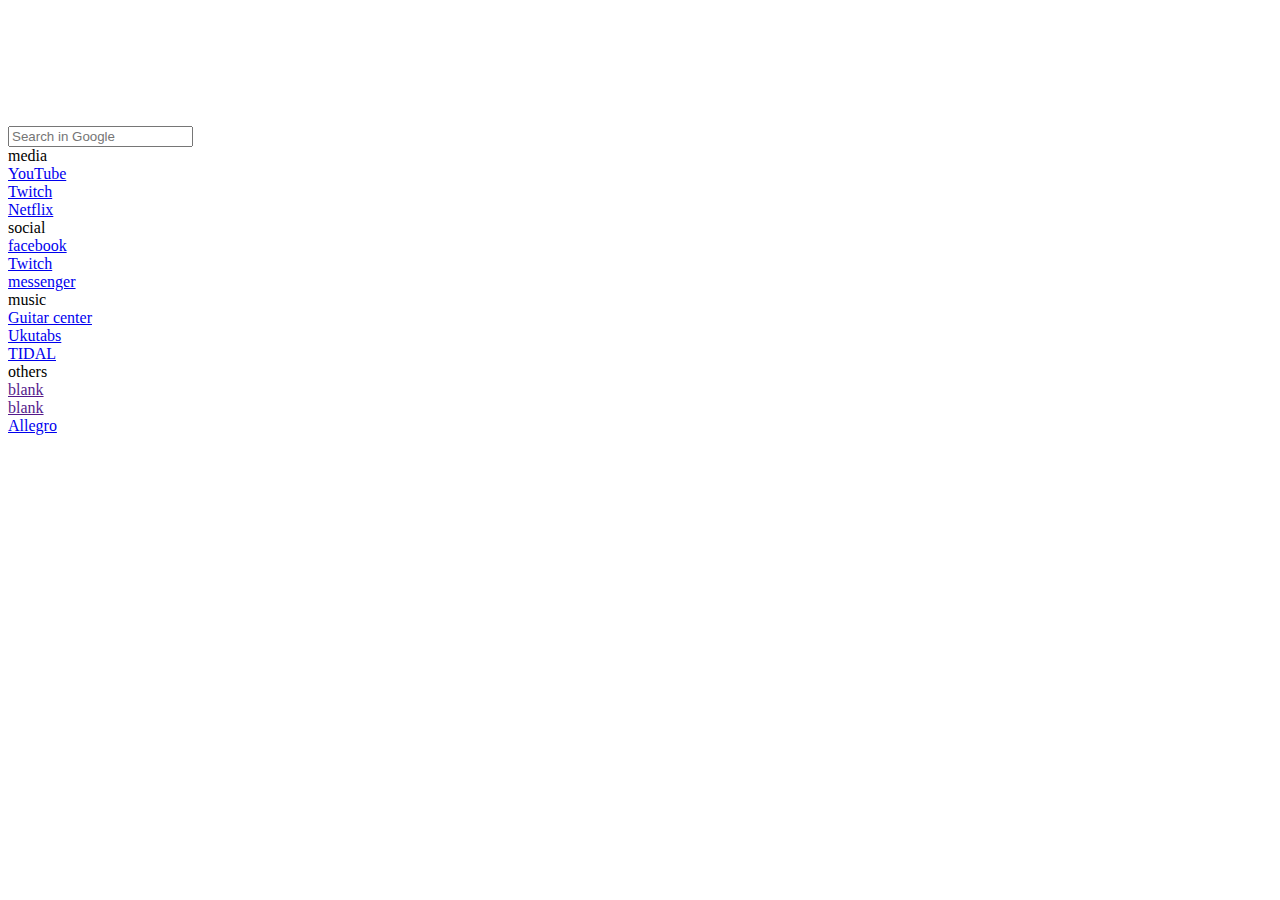
==== index.html @ 4ba5e6cd "Update index.html" ====
<!DOCTYPE HTML>
<html lang="pl">
<head>
	<title>Strona startowa</title>
    <meta charset="utf-8" />
    <link rel="stylesheet" href="style.css" type="text/css">
    <link rel="stylesheet" href="css/fontello.css" type="text/css">
  <link href='https://fonts.googleapis.com/css?family=Lato|Josefin+Sans&subset=latin,latin-ext' rel='stylesheet' type='text/css'>
  <link href="https://fonts.googleapis.com/css2?family=Press+Start+2P&family=Roboto+Mono&display=swap" rel="stylesheet">
  <link href="https://fonts.googleapis.com/css2?family=Share+Tech+Mono&display=swap" rel="stylesheet">
  <link href="https://fonts.googleapis.com/css2?family=Karla&display=swap" rel="stylesheet">
	<script src="timer.js"></script>
		<title>Nowa Karta
	</title>
</head>
<body onload="odliczanie();">
<div style="margin-top:10%;"></div>
<div class="test">
    <div class="square">
      <div id="zegar"></div>
    </div>
  
    <div class="square">
      <form class="square" method="get" action="https://www.google.com/search">
      <input id="search" type="text" name="q" placeholder="Search in Google"/>
      </form>
    </div>
    <div class="square">
   <div class="tile1">
    <a class="tilelink2">media</a><br />
     <a class="option1" href="https://www.youtube.com">YouTube</a><br />
     <a class="option1" href="https://www.twitch.tv">Twitch</a><br />
     <a class="option1" href="https://www.netflix.com">Netflix</a>
   </div>
   <div class="tile1">
    <a class="tilelink3">social</a><br />
     <a class="option2" href="https://www.facebook.com">facebook</a><br />
     <a class="option2" href="https://www.twitch.tv">Twitch</a><br />
     <a class="option2" href="https://www.messenger.com/">messenger</a>

  </div>
  <div class="tile1">
    <a class="tilelink4">music</a><br />
    <a class="option3" href="https://www.ultimate-guitar.com/explore">Guitar center</a><br />
    <a class="option3" href="https://www.ukutabs.com">Ukutabs</a><br />
    <a class="option3" href="https://www.tidal.com">TIDAL</a>

  </div>
  <div class="tile1">
    <a class="tilelink5">others</a><br />
    <a class="option4" href="">blank</a><br />
    <a class="option4" href="">blank</a><br />
    <a class="option4" href="https://www.allegro.pl">Allegro</a>

  </div>
  </div>
</div>
</body>
</html>
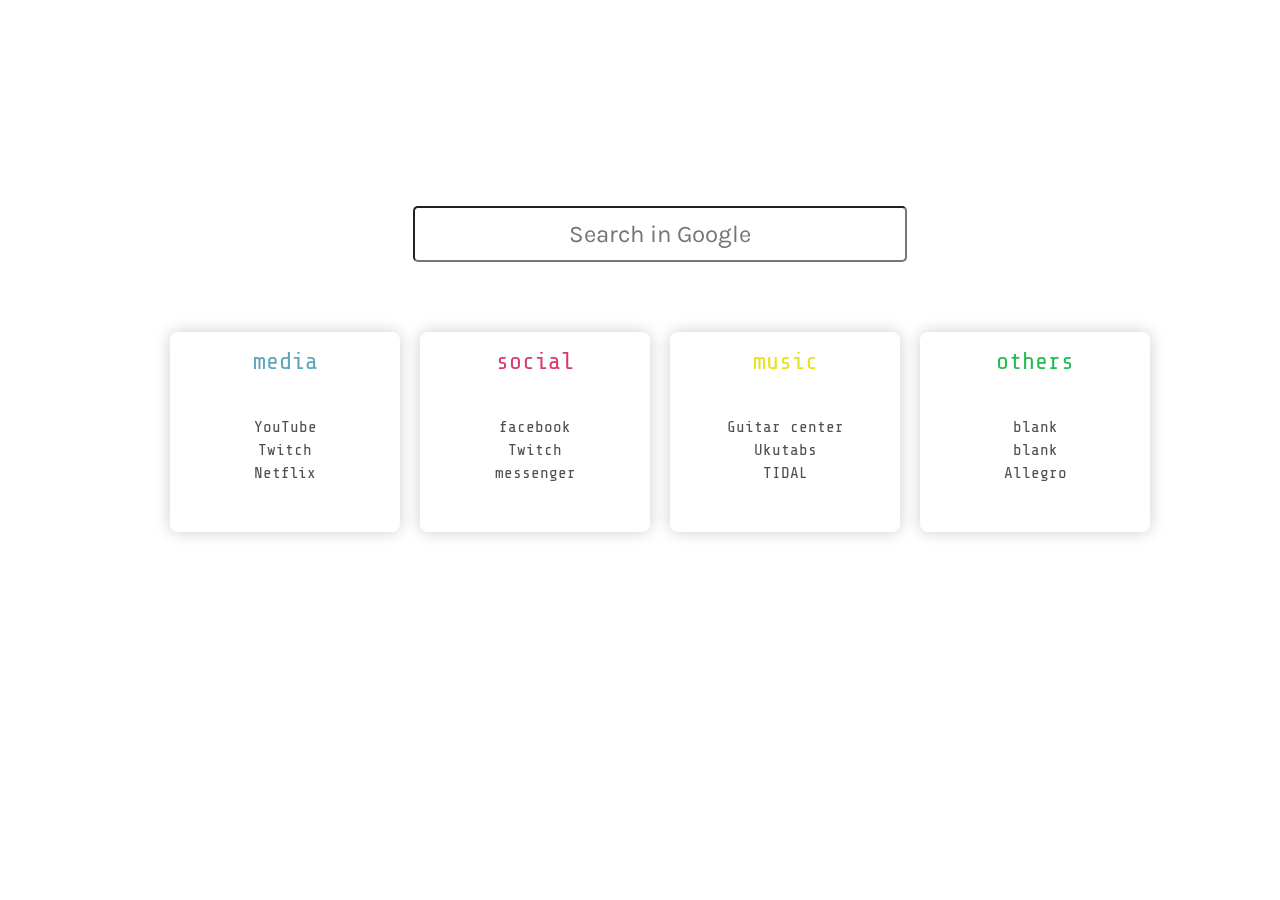
==== commit 5966f015: "Add files via upload" ====
--- a/index.html
+++ b/index.html
@@ -3,13 +3,29 @@
 <head>
 	<title>Strona startowa</title>
     <meta charset="utf-8" />
-    <link rel="stylesheet" href="style.css" type="text/css">
+    
     <link rel="stylesheet" href="css/fontello.css" type="text/css">
   <link href='https://fonts.googleapis.com/css?family=Lato|Josefin+Sans&subset=latin,latin-ext' rel='stylesheet' type='text/css'>
   <link href="https://fonts.googleapis.com/css2?family=Press+Start+2P&family=Roboto+Mono&display=swap" rel="stylesheet">
   <link href="https://fonts.googleapis.com/css2?family=Share+Tech+Mono&display=swap" rel="stylesheet">
   <link href="https://fonts.googleapis.com/css2?family=Karla&display=swap" rel="stylesheet">
 	<script src="timer.js"></script>
+  <script type="text/javascript">
+        var currentTime = new Date().getHours();
+        if(7 <= currentTime&&currentTime < 19){
+          document.write("<link rel='stylesheet' href='style_dzien.css' type='text/css'>");
+        }
+        else if(19 <=currentTime&&currentTime <22){
+          document.write("<link rel='stylesheet' href='style_wieczur.css' type='text/css'>");
+        }
+        else{
+          document.write("<link rel='stylesheet' href='style_nuc.css' type='text/css'>");
+        }
+
+
+
+
+  </script>
 		<title>Nowa Karta
 	</title>
 </head>
@@ -21,7 +37,7 @@
     </div>
   
     <div class="square">
-      <form class="square" method="get" action="https://www.google.com/search">
+      <form class="square" method="get" action="http://www.google.com/search">
       <input id="search" type="text" name="q" placeholder="Search in Google"/>
       </form>
     </div>
@@ -56,4 +72,4 @@
   </div>
 </div>
 </body>
-</html>
+</html>--- a/style_dzien.css
+++ b/style_dzien.css
@@ -0,0 +1,191 @@
+body
+{
+	background-image:url(wallpaper.jpg);
+	background-size: cover;
+	color: #ffffff;
+	
+	font-size: 20px;
+	/* background-color: #212022; */
+	background-attachment: fixed;
+}
+
+.square
+{
+	width: 100%;
+	float: center;
+	display: flex;
+	align-items: center;
+	font-family: 'Share Tech Mono', monospace;
+	display: flex;
+  	align-items: center;
+	justify-content: center;
+	padding: 20px;
+}
+
+#logo
+{
+	float: left;
+	font-family: 'Josefin Sans', sans-serif;
+	font-size: 70px;
+	width: 600px;
+}
+#search
+{
+	float: center;
+	border-radius: 5px;
+	width: 50%;
+	font-size: 24px;
+	height: 50px;
+	font-family: 'Karla', sans-serif;
+	/*box-shadow: 0 0 1rem 0 rgba(0, 0, 0, .2); 
+	/* background-color: #eb9ee0; */
+	background: inherit;
+	z-index: 1;
+	color: gray;
+	text-align: center;
+	backdrop-filter: blur(15px);
+	
+}
+
+#zegar
+{
+	float: center;
+	font-family: 'Share Tech Mono', monospace;
+	font-size: 70px;
+	text-align: center;
+	color:rgb(169, 177, 245);
+}
+.tile1 
+{   border-radius:8px;
+	margin: 10px;
+	width:230px;
+	height: 200px;
+	box-shadow: 0 0 1rem 0 rgba(0, 0, 0, .2); 
+	/* background: rgb(47, 46, 48,); */
+	float: left;
+	text-align: center;
+	z-index: 1;
+	/* opacity: 0.7; */
+	background: inherit;
+	overflow: hidden;
+	backdrop-filter: blur(15px);
+}
+
+
+.tile1.first{
+	background: rgba(47, 46, 48, 0.7);
+}
+.tile1.second{
+	background: rgba(47, 46, 48, 0.7);
+}
+
+.tile1.third{
+	background: rgba(47, 46, 48, 0.7);
+}
+.tile1.forth{
+	background: rgba(47, 46, 48, 0.7);
+}
+
+
+
+
+.option1{
+	color: #4f4f50;
+	text-align: center;
+	font-size: 16px;
+	text-decoration: none;
+}
+
+
+.option1:hover
+{
+	color: #5EA6BD;
+	text-decoration: none;
+	cursor: pointer;
+	font-size: 18px;
+}
+
+.option2{
+	color: #4f4f50;
+	text-align: center;
+	font-size: 16px;
+	text-decoration: none;
+}
+.option2:hover
+{
+	color: #D83C6F;
+	text-decoration: none;
+	cursor: pointer;
+	font-size: 18px;
+}
+.option3{
+	color: #4f4f50;
+	text-align: center;
+	font-size: 16px;
+	text-decoration: none;
+}
+
+.option3:hover
+{
+	color: rgb(230, 226, 29);
+	text-decoration: none;
+	cursor: pointer;
+	font-size: 18px;
+}
+.option4{
+	color: #4f4f50;
+	text-align: center;
+	font-size: 16px;
+	text-decoration: none;
+}
+.option4:hover
+{
+	color: rgb(36, 187, 82);
+	text-decoration: none;
+	cursor: pointer;
+	font-size: 18px;
+}
+a.tilelink
+{
+	color: #707072;
+	text-decoration: none;
+	width:230px;
+	height: 142px;
+	padding: 10px;
+}
+a.tilelink2
+{
+	color: #5EA6BD;
+	display: block;
+	font-size: 24px;
+	padding: 16px;
+}
+a.tilelink3
+{
+	color: #D83C6F;
+	display: block;
+	padding: 16px;
+	font-size: 24px;
+}
+a.tilelink4
+{
+	color: rgb(230, 226, 29);
+	display: block;
+	padding: 16px;
+	font-size: 24px;
+}
+a.tilelink5
+{
+	color: rgb(36, 187, 82);
+	display: block;
+	padding: 16px;
+	font-size: 24px;
+}
+.test
+{
+	 margin: auto;
+    width: 80%;
+	margin-left: auto;
+    margin-right: auto;
+	align-items: center;
+}--- a/style_wieczur.css
+++ b/style_wieczur.css
@@ -0,0 +1,192 @@
+body
+{
+	background-image:url(wallpaper_wieczur.jpg);
+	background-size: cover;
+	color: #ffffff;
+	
+	font-size: 20px;
+	/* background-color: #212022; */
+	background-attachment: fixed;
+}
+
+.square
+{
+	width: 100%;
+	float: center;
+	display: flex;
+	align-items: center;
+	font-family: 'Share Tech Mono', monospace;
+	display: flex;
+  	align-items: center;
+	justify-content: center;
+	padding: 20px;
+}
+
+
+#logo
+{
+	float: left;
+	font-family: 'Josefin Sans', sans-serif;
+	font-size: 70px;
+	width: 600px;
+}
+#search
+{
+	float: center;
+	border-radius: 5px;
+	width: 50%;
+	font-size: 24px;
+	height: 50px;
+	font-family: 'Karla', sans-serif;
+	/*box-shadow: 0 0 1rem 0 rgba(0, 0, 0, .2); 
+	/* background-color: #eb9ee0; */
+	background: inherit;
+	z-index: 1;
+	color: gray;
+	text-align: center;
+	backdrop-filter: blur(15px);
+	
+}
+
+#zegar
+{
+	float: center;
+	font-family: 'Share Tech Mono', monospace;
+	font-size: 70px;
+	text-align: center;
+	color:rgb(238, 121, 127);
+}
+.tile1 
+{   border-radius:8px;
+	margin: 10px;
+	width:230px;
+	height: 200px;
+	box-shadow: 0 0 1rem 0 rgba(0, 0, 0, .2); 
+	/* background: rgb(47, 46, 48,); */
+	float: left;
+	text-align: center;
+	z-index: 1;
+	/* opacity: 0.7; */
+	background: inherit;
+	overflow: hidden;
+	backdrop-filter: blur(15px);
+}
+
+
+.tile1.first{
+	background: rgba(47, 46, 48, 0.7);
+}
+.tile1.second{
+	background: rgba(47, 46, 48, 0.7);
+}
+
+.tile1.third{
+	background: rgba(47, 46, 48, 0.7);
+}
+.tile1.forth{
+	background: rgba(47, 46, 48, 0.7);
+}
+
+
+
+
+.option1{
+	color: #868688;
+	text-align: center;
+	font-size: 16px;
+	text-decoration: none;
+}
+
+
+.option1:hover
+{
+	color: #5EA6BD;
+	text-decoration: none;
+	cursor: pointer;
+	font-size: 18px;
+}
+
+.option2{
+	color: #868688;
+	text-align: center;
+	font-size: 16px;
+	text-decoration: none;
+}
+.option2:hover
+{
+	color: #D83C6F;
+	text-decoration: none;
+	cursor: pointer;
+	font-size: 18px;
+}
+.option3{
+	color: #868688;
+	text-align: center;
+	font-size: 16px;
+	text-decoration: none;
+}
+
+.option3:hover
+{
+	color: rgb(230, 226, 29);
+	text-decoration: none;
+	cursor: pointer;
+	font-size: 18px;
+}
+.option4{
+	color: #868688;
+	text-align: center;
+	font-size: 16px;
+	text-decoration: none;
+}
+.option4:hover
+{
+	color: rgb(36, 187, 82);
+	text-decoration: none;
+	cursor: pointer;
+	font-size: 18px;
+}
+a.tilelink
+{
+	color: #707072;
+	text-decoration: none;
+	width:230px;
+	height: 142px;
+	padding: 10px;
+}
+a.tilelink2
+{
+	color: #5EA6BD;
+	display: block;
+	font-size: 24px;
+	padding: 16px;
+}
+a.tilelink3
+{
+	color: #D83C6F;
+	display: block;
+	padding: 16px;
+	font-size: 24px;
+}
+a.tilelink4
+{
+	color: rgb(230, 226, 29);
+	display: block;
+	padding: 16px;
+	font-size: 24px;
+}
+a.tilelink5
+{
+	color: rgb(36, 187, 82);
+	display: block;
+	padding: 16px;
+	font-size: 24px;
+}
+.test
+{
+	 margin: auto;
+    width: 80%;
+	margin-left: auto;
+    margin-right: auto;
+	align-items: center;
+}--- a/style_nuc.css
+++ b/style_nuc.css
@@ -0,0 +1,192 @@
+body
+{
+	background-image:url(wallpaper_nuc.png);
+	background-size: cover;
+	color: #ffffff;
+	
+	font-size: 20px;
+	/* background-color: #212022; */
+	background-attachment: fixed;
+}
+
+.square
+{
+	width: 100%;
+	float: center;
+	display: flex;
+	align-items: center;
+	font-family: 'Share Tech Mono', monospace;
+	display: flex;
+  	align-items: center;
+	justify-content: center;
+	padding: 20px;
+}
+
+
+#logo
+{
+	float: left;
+	font-family: 'Josefin Sans', sans-serif;
+	font-size: 70px;
+	width: 600px;
+}
+#search
+{
+	float: center;
+	border-radius: 5px;
+	width: 50%;
+	font-size: 24px;
+	height: 50px;
+	font-family: 'Karla', sans-serif;
+	/*box-shadow: 0 0 1rem 0 rgba(0, 0, 0, .2); 
+	/* background-color: #eb9ee0; */
+	background: inherit;
+	z-index: 1;
+	color: gray;
+	text-align: center;
+	backdrop-filter: blur(15px);
+	
+}
+
+#zegar
+{
+	float: center;
+	font-family: 'Share Tech Mono', monospace;
+	font-size: 70px;
+	text-align: center;
+	color:rgb(92, 218, 218);
+}
+.tile1 
+{   border-radius:8px;
+	margin: 10px;
+	width:230px;
+	height: 200px;
+	box-shadow: 0 0 1rem 0 rgba(0, 0, 0, .2); 
+	/* background: rgb(47, 46, 48,); */
+	float: left;
+	text-align: center;
+	z-index: 1;
+	/* opacity: 0.7; */
+	background: inherit;
+	overflow: hidden;
+	backdrop-filter: blur(15px);
+}
+
+
+.tile1.first{
+	background: rgba(47, 46, 48, 0.7);
+}
+.tile1.second{
+	background: rgba(47, 46, 48, 0.7);
+}
+
+.tile1.third{
+	background: rgba(47, 46, 48, 0.7);
+}
+.tile1.forth{
+	background: rgba(47, 46, 48, 0.7);
+}
+
+
+
+
+.option1{
+	color: #868688;
+	text-align: center;
+	font-size: 16px;
+	text-decoration: none;
+}
+
+
+.option1:hover
+{
+	color: #5EA6BD;
+	text-decoration: none;
+	cursor: pointer;
+	font-size: 18px;
+}
+
+.option2{
+	color: #868688;
+	text-align: center;
+	font-size: 16px;
+	text-decoration: none;
+}
+.option2:hover
+{
+	color: #D83C6F;
+	text-decoration: none;
+	cursor: pointer;
+	font-size: 18px;
+}
+.option3{
+	color: #868688;
+	text-align: center;
+	font-size: 16px;
+	text-decoration: none;
+}
+
+.option3:hover
+{
+	color: rgb(230, 226, 29);
+	text-decoration: none;
+	cursor: pointer;
+	font-size: 18px;
+}
+.option4{
+	color: #868688;
+	text-align: center;
+	font-size: 16px;
+	text-decoration: none;
+}
+.option4:hover
+{
+	color: rgb(36, 187, 82);
+	text-decoration: none;
+	cursor: pointer;
+	font-size: 18px;
+}
+a.tilelink
+{
+	color: #707072;
+	text-decoration: none;
+	width:230px;
+	height: 142px;
+	padding: 10px;
+}
+a.tilelink2
+{
+	color: #5EA6BD;
+	display: block;
+	font-size: 24px;
+	padding: 16px;
+}
+a.tilelink3
+{
+	color: #D83C6F;
+	display: block;
+	padding: 16px;
+	font-size: 24px;
+}
+a.tilelink4
+{
+	color: rgb(230, 226, 29);
+	display: block;
+	padding: 16px;
+	font-size: 24px;
+}
+a.tilelink5
+{
+	color: rgb(36, 187, 82);
+	display: block;
+	padding: 16px;
+	font-size: 24px;
+}
+.test
+{
+	 margin: auto;
+    width: 80%;
+	margin-left: auto;
+    margin-right: auto;
+	align-items: center;
+}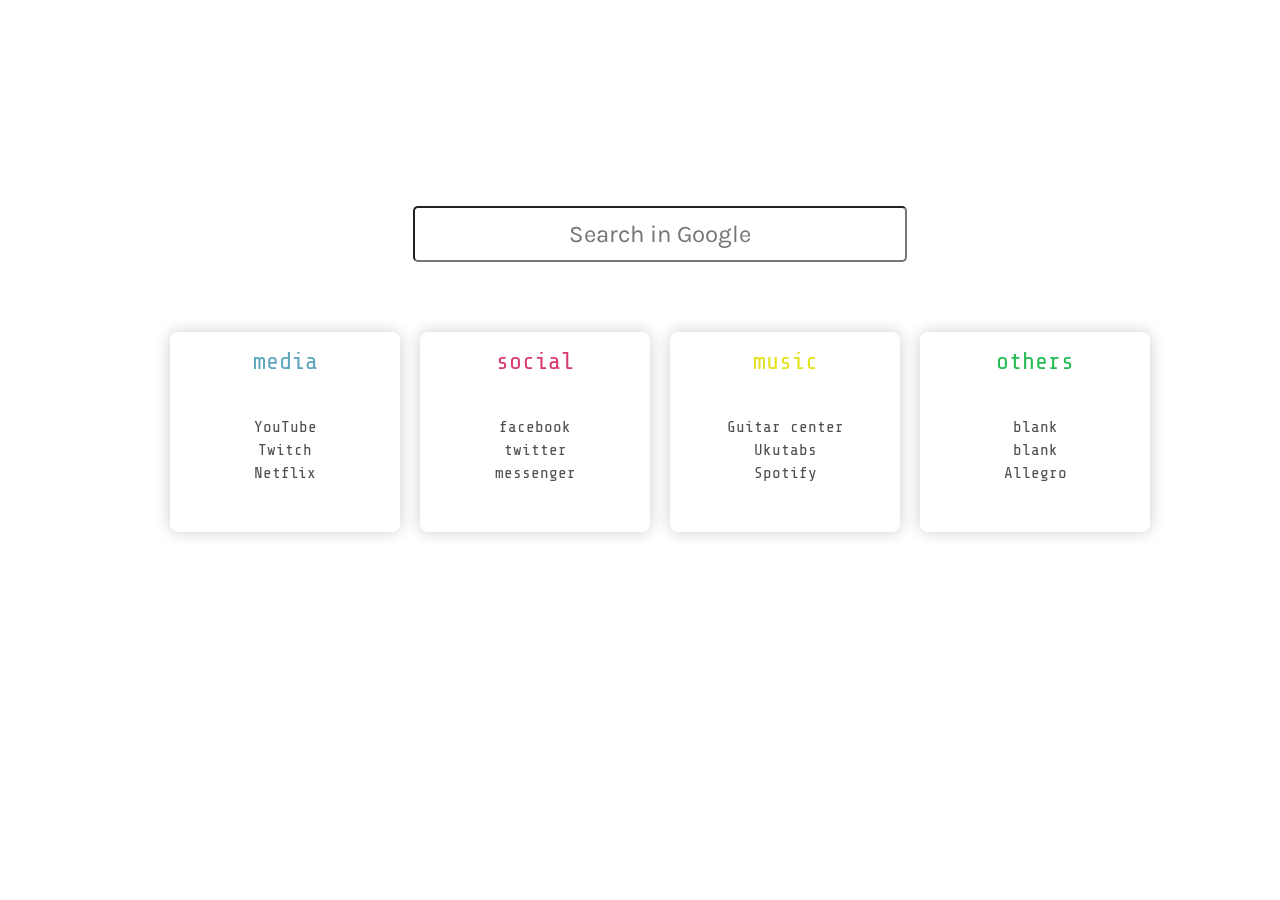
==== commit 040a73b8: "Update index.html" ====
--- a/index.html
+++ b/index.html
@@ -51,7 +51,7 @@
    <div class="tile1">
     <a class="tilelink3">social</a><br />
      <a class="option2" href="https://www.facebook.com">facebook</a><br />
-     <a class="option2" href="https://www.twitch.tv">Twitch</a><br />
+     <a class="option2" href="https://www.twitter.com">twitter</a><br />
      <a class="option2" href="https://www.messenger.com/">messenger</a>
 
   </div>
@@ -59,7 +59,7 @@
     <a class="tilelink4">music</a><br />
     <a class="option3" href="https://www.ultimate-guitar.com/explore">Guitar center</a><br />
     <a class="option3" href="https://www.ukutabs.com">Ukutabs</a><br />
-    <a class="option3" href="https://www.tidal.com">TIDAL</a>
+    <a class="option3" href="https://www.spotify.com">Spotify</a>
 
   </div>
   <div class="tile1">
@@ -72,4 +72,4 @@
   </div>
 </div>
 </body>
-</html>+</html>
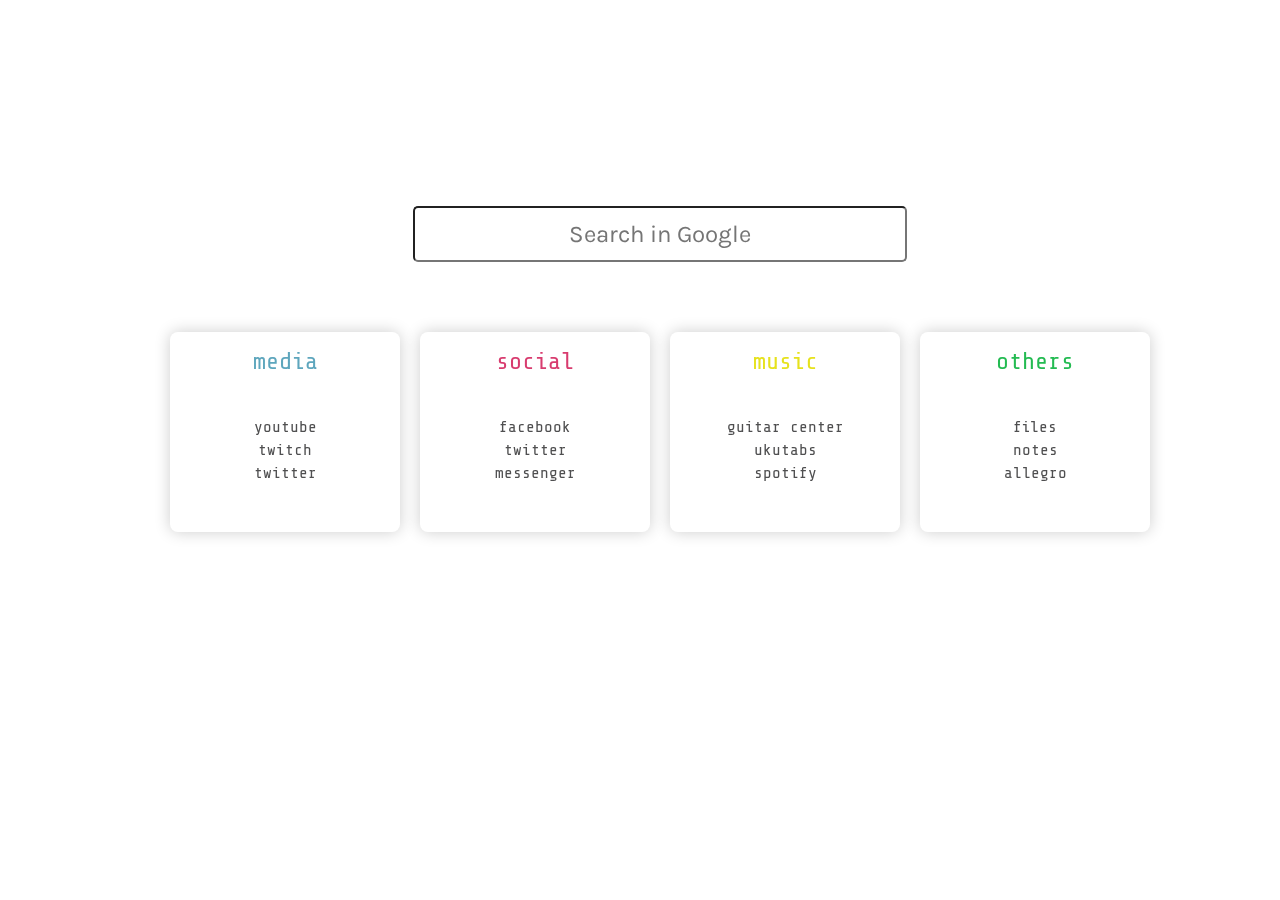
==== commit e5315dbb: "Update index.html" ====
--- a/index.html
+++ b/index.html
@@ -44,9 +44,9 @@
     <div class="square">
    <div class="tile1">
     <a class="tilelink2">media</a><br />
-     <a class="option1" href="https://www.youtube.com">YouTube</a><br />
-     <a class="option1" href="https://www.twitch.tv">Twitch</a><br />
-     <a class="option1" href="https://www.netflix.com">Netflix</a>
+     <a class="option1" href="https://www.youtube.com">youtube</a><br />
+     <a class="option1" href="https://www.twitch.tv">twitch</a><br />
+     <a class="option1" href="https://www.twitter.com">twitter</a>
    </div>
    <div class="tile1">
     <a class="tilelink3">social</a><br />
@@ -57,16 +57,16 @@
   </div>
   <div class="tile1">
     <a class="tilelink4">music</a><br />
-    <a class="option3" href="https://www.ultimate-guitar.com/explore">Guitar center</a><br />
-    <a class="option3" href="https://www.ukutabs.com">Ukutabs</a><br />
-    <a class="option3" href="https://www.spotify.com">Spotify</a>
+    <a class="option3" href="https://www.ultimate-guitar.com/explore">guitar center</a><br />
+    <a class="option3" href="https://www.ukutabs.com">ukutabs</a><br />
+    <a class="option3" href="https://www.spotify.com">spotify</a>
 
   </div>
   <div class="tile1">
     <a class="tilelink5">others</a><br />
-    <a class="option4" href="">blank</a><br />
-    <a class="option4" href="">blank</a><br />
-    <a class="option4" href="https://www.allegro.pl">Allegro</a>
+    <a class="option4" href="https://file.janix.pl">files</a><br />
+    <a class="option4" href="https://note.janix.pl">notes</a><br />
+    <a class="option4" href="https://www.allegro.pl">allegro</a>
 
   </div>
   </div>
